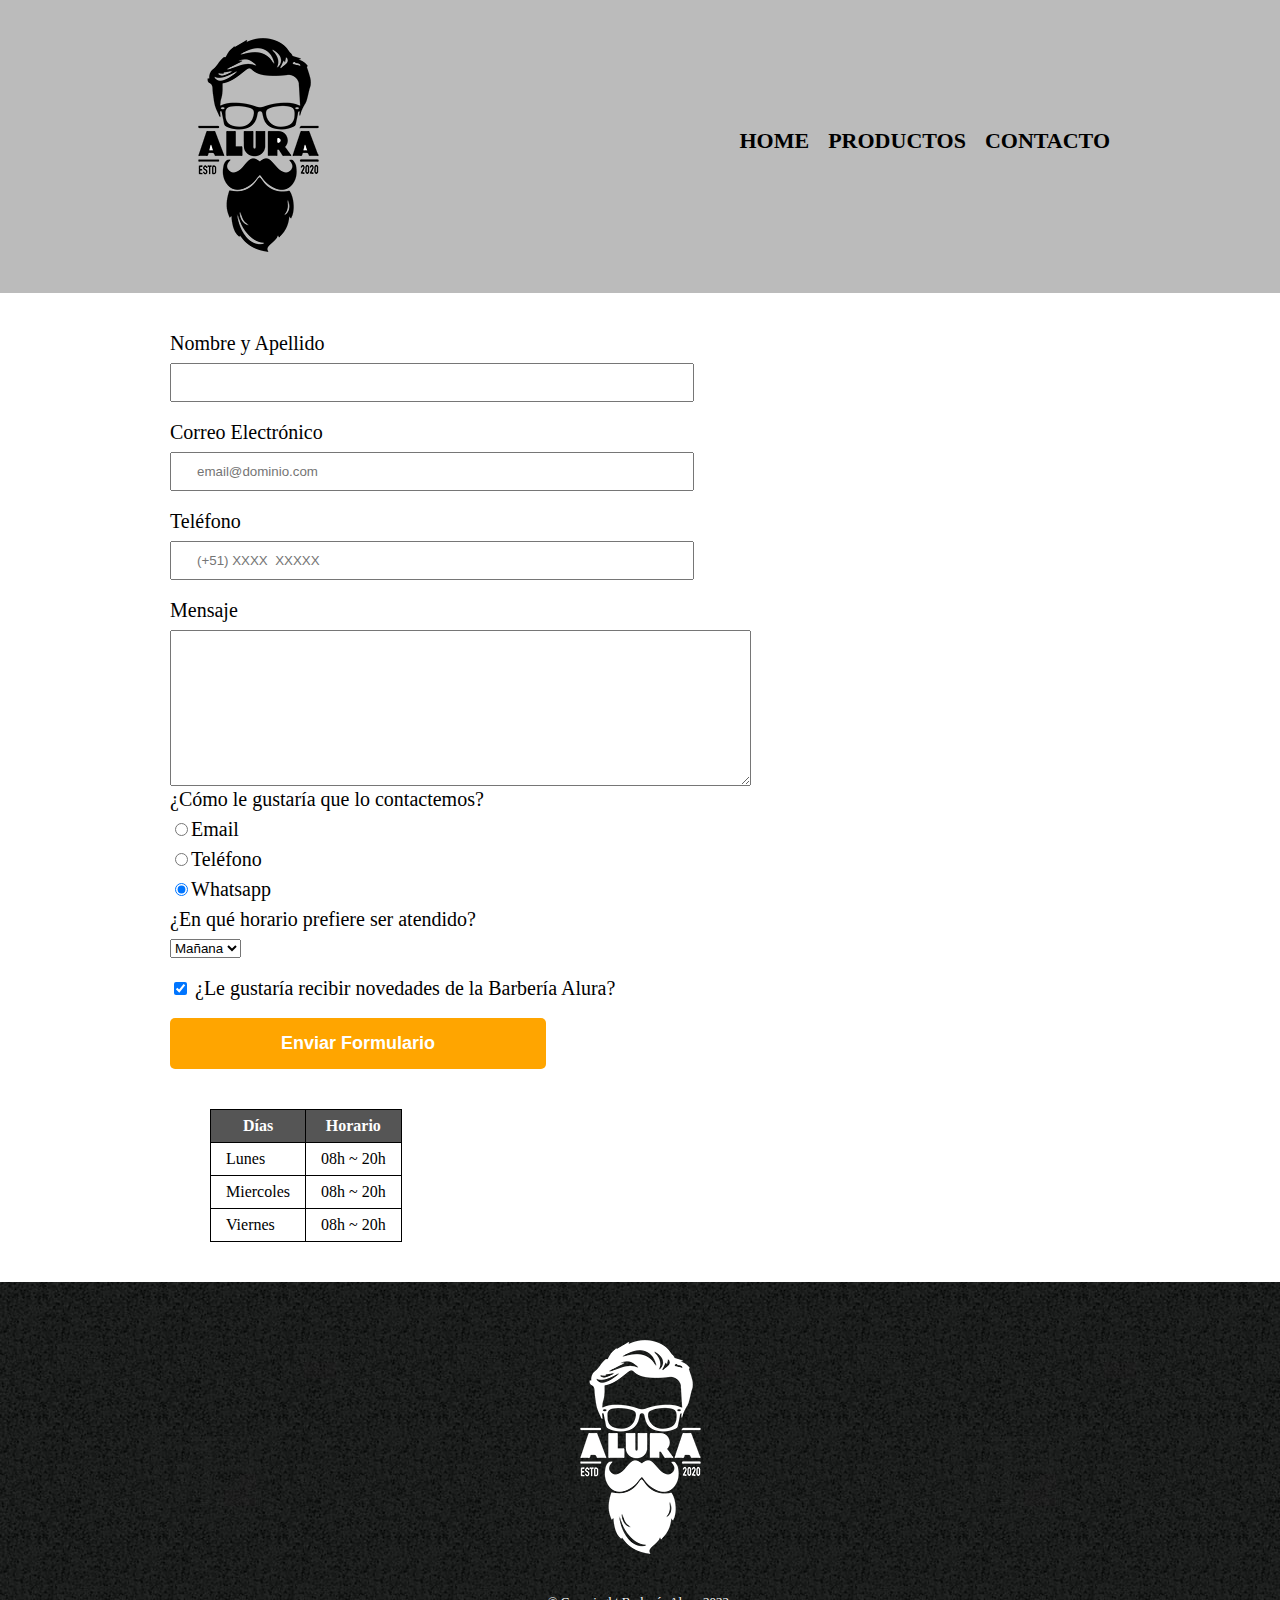
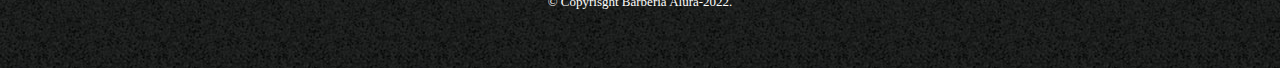
==== MOD1/contacto.html @ 5abd102d "Add files via upload" ====
<!DOCTYPE html>
<html>
    <head>
        <meta charset="UTF-8">
        <title>Contacto - Barbería Alura</title>
        <link rel="stylesheet" href="reset.css">
        <link rel="stylesheet" href="style.css">
    </head>
    <body>
        <header>
            <div class="caja">
                <h1><img src="imagenes/logo.png" alt="Logo barberia Alura"></h1>
                <nav>
                    <ul>
                        <li><a href="index.html">Home</a></li>
                        <li><a href="Productos.html">Productos</a></li>
                        <li><a href="Contacto.html">Contacto</a></li>
                    </ul>

                </nav>
            </div>
        </header>
        <main>
            <form>
                <label for="nombreapellido">Nombre y Apellido</label>
                <input type="text" id="nombreapellido" class="input-patron" required>

                <label for="correoelectronico">Correo Electrónico</label>
                <input type="email" id="correoelectronico" class="input-patron" required placeholder="email@dominio.com">

                <label for="telefono">Teléfono</label>
                <input type="tel" id="telefono" class="input-patron" required placeholder="(+51) XXXX  XXXXX ">

                <label for="mensaje">Mensaje</label>
                <textarea cols="70" rows="10" id="mensaje" class="input-padron" required></textarea>

                <fieldset>
                    <legend>¿Cómo le gustaría que lo contactemos?</legend>

                <label for="radio-email"><input type="radio" name="contacto" value="email" id="radio-email">Email</label>
                
                <label for="radio-telefono"><input type="radio" name="contacto" value="telefono" id="radio-telefono">Teléfono</label>
                
                <label for="radio-whatsapp"><input type="radio" name="contacto" value="whatsapp" id="radio-whatsapp" checked>Whatsapp</label>
                
                </fieldset>

                <fieldset>
                    <legend>¿En qué horario prefiere ser atendido?</legend>
                    <select >
                        <option>Mañana</option>
                        <option>Tarde</option>
                        <option>Noche</option>
                    </select>

                </fieldset>
             

                <label class="checkbox"><input type="checkbox" checked> ¿Le gustaría recibir novedades de la Barbería Alura?</label>

                <input type="submit" value="Enviar Formulario" class="enviar">

            </form>

            <table>
                <thead>
                    <tr>
                        <th>Días</th>
                        <th>Horario</th>
                    </tr>
                </thead>
                
                <tbody>
                    <tr>
                        <td>Lunes</td>
                        <td>08h ~ 20h</td>
                    </tr>
                    <tr>
                        <td>Miercoles</td>
                        <td>08h ~ 20h</td>
                    </tr>
                    <tr>
                        <td>Viernes</td>
                        <td>08h ~ 20h</td>
                    </tr>
                </tbody>
               
            </table>



        </main>
        <footer>
            <img src="imagenes/logo-blanco.png" alt="Logo barberia Alura">
            <p class="copyright"> &copy Copyrisght Barbería Alura-2022.  </p>
        </footer>
    </body>
</html>
---- MOD1/style.css ----
header{
    background-color: #BBBBBB;
    padding: 20px 0;
}
.caja{
    width: 940px;
    position: relative;
    margin: 0 auto;
}

nav{
    position: absolute;
    top: 110px;
    right: 0;
}
nav li{
    display: inline;
    margin: 0 0 0 15px;
}
nav a{
    text-transform: uppercase;
    color: #000000;
    font-weight: bold;
    font-size: 22px;
    text-decoration: none;
}

nav a:hover{
    color:#c78c19;
    text-decoration: underline;

}
.productos{
    width: 940px;
    margin: 0 auto;
    padding: 50px;
}
.productos li{
    display: inline-block ;
    text-align: center;
    width: 30%;
    vertical-align: top;
    margin: 0 1.5%;
    padding: 30px 20px;
    box-sizing: border-box;
    border: 2px solid #000000;
    border-radius: 10px;
}
.productos li:hover{
    border-color: #c78c19;
}
.productos li:hover h2{
    font-size: 33px;
}
.productos li:active{
    border-color: #088c19;
}
.productos h2{
    font-size: 30px;
    font-weight: bold;
}
.pro-descripcion{
    font-size: 18px;borted

}
.pro-precio{
    font-size: 20px;
    font-weight: bold;
    margin-top: 10px;
}
footer{
    text-align: center;
    background: url(imagenes/bg.jpg);
    padding: 40px;
}
.copyright{
    color:#FFFFFF;
    font-size: 13px;
    margin: 20px;
}

main{
    width: 940px;
    margin: 0 auto;
}
form{
    margin: 40px 0;
}
form label, form legend{
    display: block;
    font-size: 20px;
    margin: 0 0 10px;
}
.input-patron{
    display: block;
    margin: 0 0 20px;
    padding: 10px 25px;
    width: 50%;
}
.checkbox{
    margin: 20px 0;
}
.enviar{
    width: 40%;
    padding: 15px 0;
    font-size: 18px;
    font-weight: bold;
    color: white;
    background: orange;
    border: none;
    border-radius: 5px;
    transition: 1s all;
    cursor: pointer;
}
.enviar:hover{
    background: darkorange;
    transform: scale(1.1);
}

table{
    margin: 40px 40px;
}

thead{
    background: #555555;
    color: white;
    font-weight: bold;
}
td,th{
    border: 1px solid #000000;
    padding: 8px 15px;
}
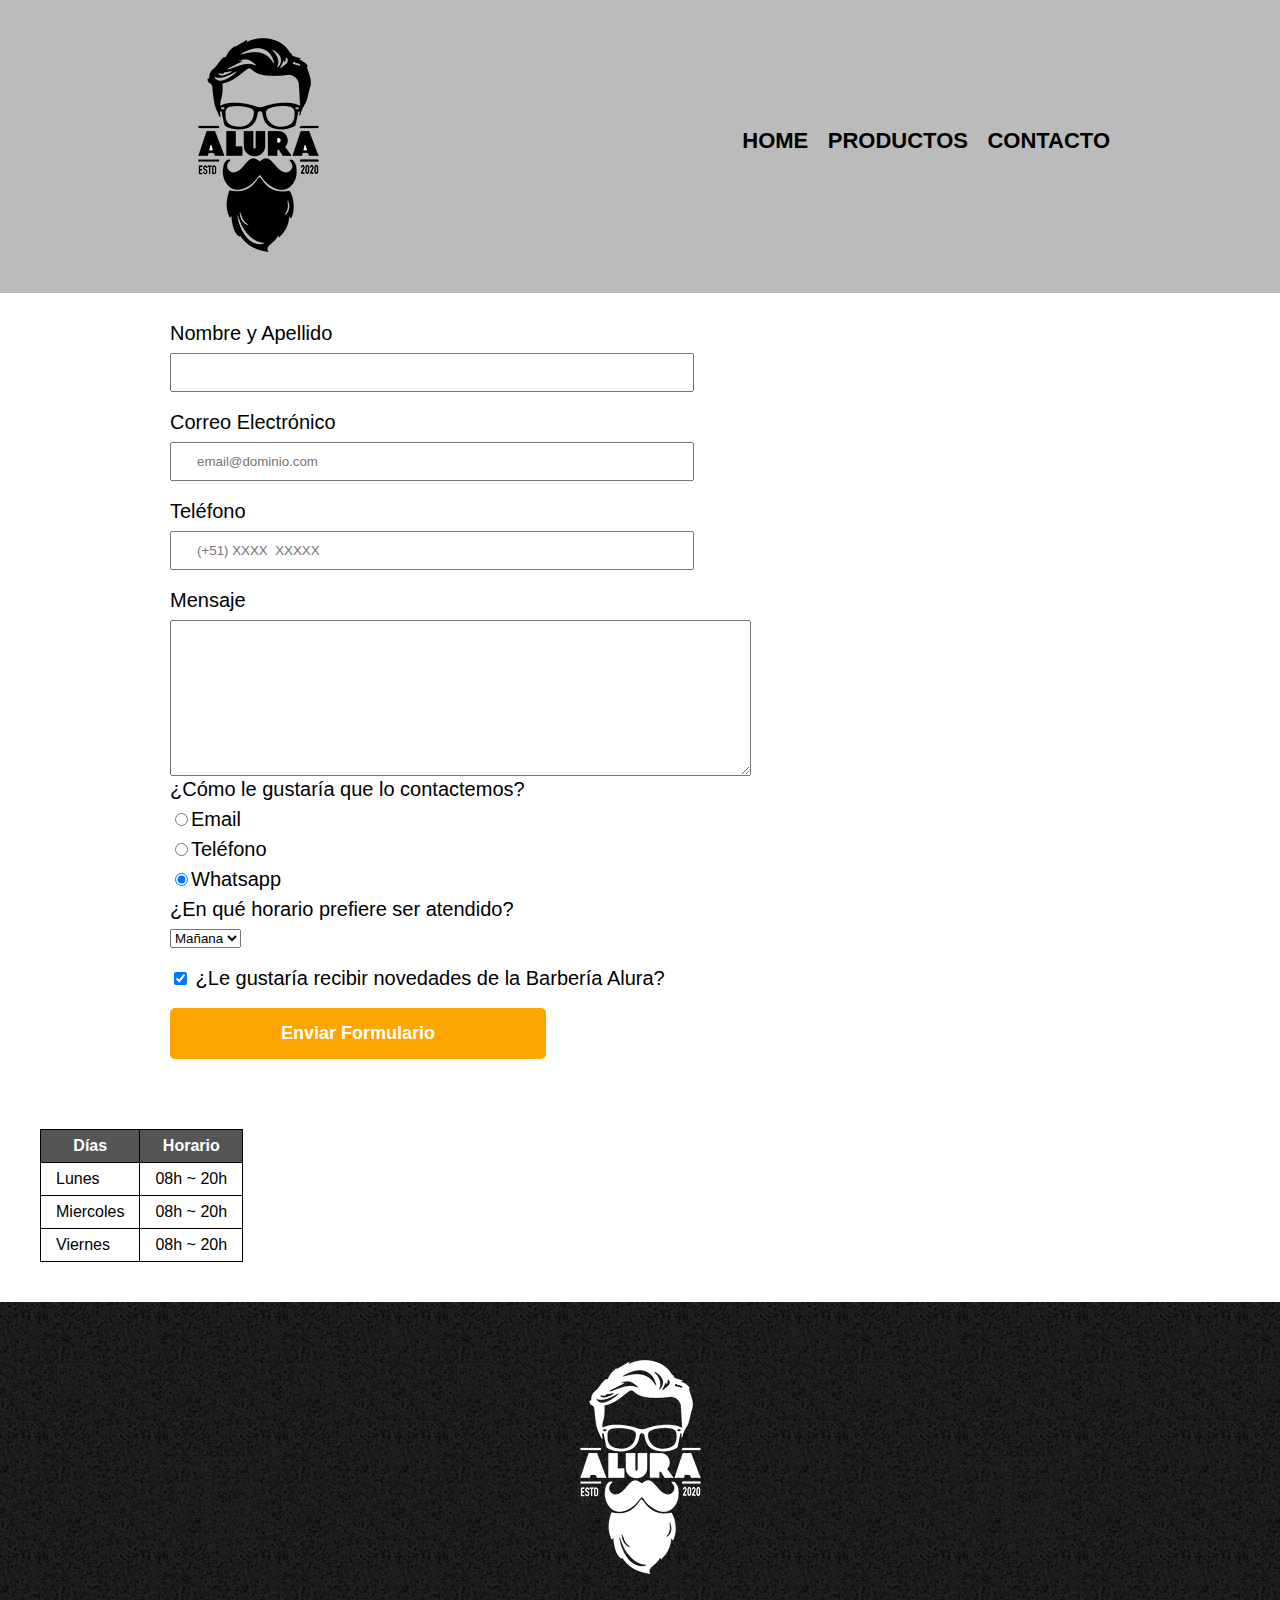
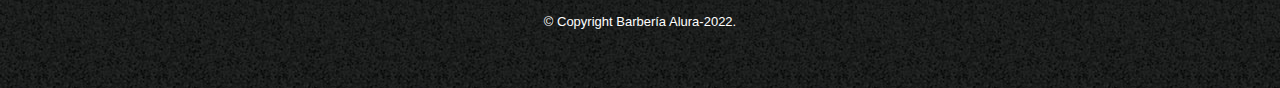
==== commit d7c4461c: "Add files via upload" ====
--- a/MOD1/contacto.html
+++ b/MOD1/contacto.html
@@ -92,7 +92,7 @@
         </main>
         <footer>
             <img src="imagenes/logo-blanco.png" alt="Logo barberia Alura">
-            <p class="copyright"> &copy Copyrisght Barbería Alura-2022.  </p>
+            <p class="copyright"> &copy Copyright Barbería Alura-2022.  </p>
         </footer>
     </body>
 </html>--- a/MOD1/style.css
+++ b/MOD1/style.css
@@ -1,3 +1,6 @@
+body{
+    font-family: 'Montserrat', sans-serif;
+}
 header{
     background-color: #BBBBBB;
     padding: 20px 0;
@@ -7,7 +10,6 @@
     position: relative;
     margin: 0 auto;
 }
-
 nav{
     position: absolute;
     top: 110px;
@@ -79,10 +81,6 @@
     margin: 20px;
 }
 
-main{
-    width: 940px;
-    margin: 0 auto;
-}
 form{
     margin: 40px 0;
 }
@@ -129,4 +127,114 @@
 td,th{
     border: 1px solid #000000;
     padding: 8px 15px;
-}+}
+
+/*css para página home*/
+
+.principal{
+    padding: 3em 0;
+    background: #FEFEFE;
+    width: 940px;
+    margin: 0 auto;
+    
+}
+
+.banner{
+    width: 100%;
+}
+.titulo-principal{
+    text-align: center;
+    font-size: 2em;
+    margin: 0 0 1em;
+    clear: left;
+
+
+}
+
+.principal p{
+    margin: 0 0 1em;
+}
+.principal strong{
+    font-weight: bold;
+}
+.principal em{
+    font-style: italic;
+}
+.utensilios{
+    width: 120px;
+    float: left;
+    margin: 0 20px 20px 0;
+}
+.mapa{
+    padding: 3em 0;
+    background: linear-gradient(#FEFEFE,#888888 );
+}
+.mapa p{
+    margin: 0 0 2em;
+    text-align: center;
+}
+
+.mapa-contenido{
+    width: 940px;
+    margin: 0 auto;
+
+}
+.diferenciales{
+    padding: 3em 0;
+    background: #888888;
+}
+
+.contenido-diferenciales{
+    width: 640px;
+    margin: 0 auto;
+}
+.lista-diferenciales{
+    width: 40%;
+    display: inline-block;
+    vertical-align: top;
+}
+.items{
+    line-height: 1.5;
+}
+.items:before{
+    content:"★";
+}
+.items:first-child{
+    font-weight: bold;
+}
+.imagen-diferenciales{
+    width: 60%;
+    transition: 400ms;
+    box-shadow: 10px 10px 30px 15px #000000;
+}
+.imagen-diferenciales:hover{
+    opacity: 0.4;
+}
+
+.video{
+    width: 560px;
+    margin: 1em auto;
+}
+
+form{
+    padding: 30px;
+    width: 940px;
+    margin: 0 auto;  
+}
+
+@media screen and (max-width:480px){
+    h1{
+        text-align: center;
+    }
+    nav{
+        position: static;
+    }
+    
+    .caja,.principal,.mapa-contenido,.contenido-diferenciales,.video{
+        width: auto;
+    }
+
+    .lista-diferenciales,.imagen-diferenciales{
+        width: 100%;
+    }
+}
